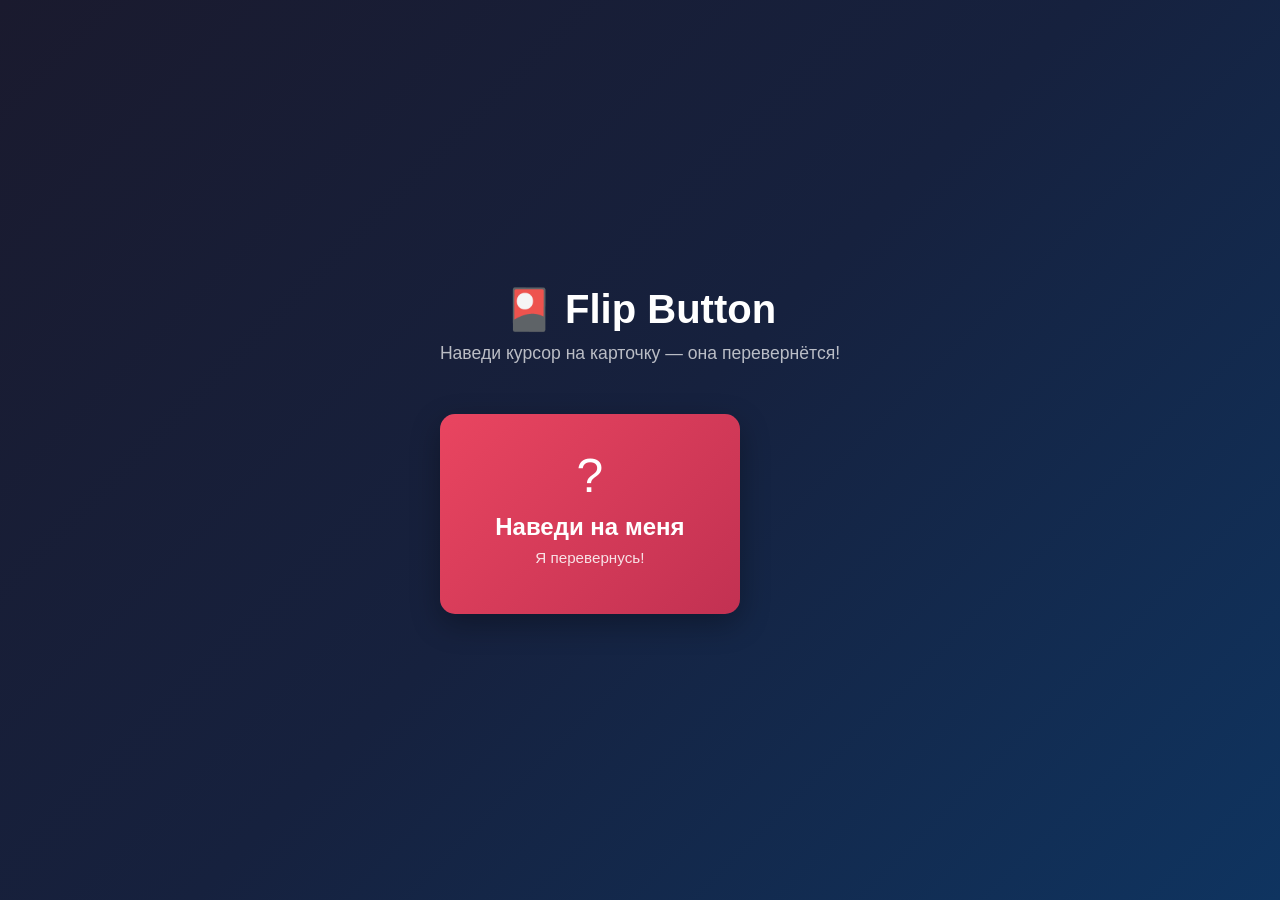
==== flip-button/index.html @ f306c1a4 "добавил папку обучение по перевертышу" ====
<!DOCTYPE html>
<html lang="ru">
<head>
    <meta charset="UTF-8">
    <meta name="viewport" content="width=device-width, initial-scale=1.0">
    <title>Кнопка-перевёртыш</title>
    <link rel="stylesheet" href="style.css">
</head>
<body>

    <div class="container">
        <h1>🎴 Flip Button</h1>
        <p>Наведи курсор на карточку — она перевернётся!</p>

        <!-- 
            ╔══════════════════════════════════════════╗
            ║  ШАГ 1: HTML-СТРУКТУРА                   ║
            ║                                          ║
            ║  flip-card      — рамка (контейнер)      ║
            ║  flip-card-inner — сам объект, который   ║
            ║                   будет вращаться        ║
            ║  front / back   — две стороны куба       ║
            ╚══════════════════════════════════════════╝
        -->

        <div class="flip-card">
            <div class="flip-card-inner">

                <!-- ★ Лицевая сторона ★ -->
                <div class="flip-card-front">
                    <div class="face-content">
                        <span class="icon">?</span>
                        <h2>Наведи на меня</h2>
                        <p>Я перевернусь!</p>
                    </div>
                </div>

                <!-- ★ Обратная сторона ★ -->
                <div class="flip-card-back">
                    <div class="face-content">
                        <span class="icon">✓</span>
                        <h2>Ура!</h2>
                        <p>Ты перевернул карточку</p>
                        <a href="#" class="action-btn">Подробнее →</a>
                    </div>
                </div>

            </div>
        </div>

        <!-- 
            ╔══════════════════════════════════════════╗
            ║  ИТОГО: 4 уровня вложенности             ║
            ║                                          ║
            ║  .flip-card           (рамка 300x200)    ║
            ║    └ .flip-card-inner (вращающийся куб)  ║
            ║         ├ .flip-card-front   (лицо)      ║
            ║         └ .flip-card-back    (спина)     ║
            ╚══════════════════════════════════════════╝
        -->

    </div>

</body>
</html>
---- flip-button/style.css ----
/* ================================================================
   КНОПКА-ПЕРЕВЁРТЫШ — ПОШАГОВОЕ СОЗДАНИЕ
   ================================================================ */

/* ──────────────────────────────────────────
   ШАГ 0: Сброс стилей + общий фон страницы
   ────────────────────────────────────────── */
* {
    margin: 0;
    padding: 0;
    box-sizing: border-box;
}

body {
    font-family: 'Segoe UI', Arial, sans-serif;
    background: linear-gradient(135deg, #1a1a2e, #16213e, #0f3460);
    min-height: 100vh;
    display: flex;
    justify-content: center;
    align-items: center;
}

.container {
    text-align: center;
    color: #fff;
}

.container h1 {
    font-size: 2.5rem;
    margin-bottom: 10px;
}

.container > p {
    font-size: 1.1rem;
    opacity: 0.7;
    margin-bottom: 50px;
}

/* ══════════════════════════════════════════
   ШАГ 1: flip-card — «рамка» сцены
   ══════════════════════════════════════════
   
   Это невидимая рамка, которая задаёт размер
   карточки (300×200 пикселей).
   
   perspective: 1000px  ←  ГЛАВНЫЙ СЕКРЕТ!
   Это свойство создаёт 3D-глубину. Чем меньше
   число — тем сильнее эффект «близи».
   ─────────────────────────────────────────── */

.flip-card {
    width: 300px;
    height: 200px;
    perspective: 1000px;       /* ← 3D-глубина сцены */
    cursor: pointer;
}

/* ══════════════════════════════════════════
   ШАГ 2: flip-card-inner — вращающийся куб
   ══════════════════════════════════════════
   
   Это РЕАЛЬНЫЙ объект, который мы вращаем.
   
   width/height    — тоже 300×200 (как у родителя)
   position: relative — чтобы стороны позиционировались
                        относительно него
   transition      — плавность анимации (0.6 сек)
   transform-style — "preserve-3d" говорит браузеру:
                        «сохраняй 3D для дочерних элементов»
   ─────────────────────────────────────────── */

.flip-card-inner {
    width: 100%;
    height: 100%;
    position: relative;
    transition: transform 0.6s;                        /* ← плавность */
    transform-style: preserve-3d;                      /* ← 3D для детей */
}

/* ══════════════════════════════════════════
   ШАГ 3: ПЕРЕВОРОТ при наведении!
   ══════════════════════════════════════════
   
   Когда мы наводим курсор на .flip-card,
   находим .flip-card-inner внутри него
   и ВРАЩАЕМ его на 180 градусов вокруг оси Y.
   
   rotateY(180deg) — вращение по горизонтали
   (как если бы переворачивали книгу)
   ─────────────────────────────────────────── */

.flip-card:hover .flip-card-inner {
    transform: rotateY(180deg);
}

/* ══════════════════════════════════════════
   ШАГ 4: Лицевая и обратная стороны
   ══════════════════════════════════════════
   
   Общие стили для обеих сторон:
   - position: absolute — накладываем их друг на друга
   - width/height: 100% — размер как у контейнера
   - backface-visibility: hidden — СКРЫВАЕМ «спину» элемента,
                                    чтобы не было видно
                                    обратной стороны сквозь лицевую
   ─────────────────────────────────────────── */

.flip-card-front,
.flip-card-back {
    position: absolute;
    width: 100%;
    height: 100%;
    backface-visibility: hidden;          /* ← скрываем «спину» */
    border-radius: 15px;
    display: flex;
    justify-content: center;
    align-items: center;
    box-shadow: 0 10px 30px rgba(0, 0, 0, 0.3);
}

/* ── Лицевая сторона ── */

.flip-card-front {
    background: linear-gradient(135deg, #e94560, #c23152);
    color: white;
}

/* ── Обратная сторона ── */

.flip-card-back {
    background: linear-gradient(135deg, #0f3460, #533483);
    color: white;
    
    /* ГЛАВНЫЙ СЕКРЕТ №2:
       Поворачиваем обратную сторону НА 180deg
       изначально, чтобы при перевороте карточки
       она оказалась «лицом» к зрителю.
       
       Без этого при повороте карточки обратная
       сторона окажется вверх ногами! */
    transform: rotateY(180deg);
}

/* ══════════════════════════════════════════
   ШАГ 5: Декоративное оформление контента
   ══════════════════════════════════════════ */

.face-content {
    text-align: center;
    padding: 20px;
}

.face-content .icon {
    display: block;
    font-size: 3rem;
    margin-bottom: 10px;
}

.face-content h2 {
    font-size: 1.5rem;
    margin-bottom: 8px;
}

.face-content p {
    font-size: 0.95rem;
    opacity: 0.85;
    margin-bottom: 15px;
}

/* Кнопка на обратной стороне */

.action-btn {
    display: inline-block;
    padding: 10px 25px;
    background: #fff;
    color: #e94560;
    text-decoration: none;
    border-radius: 25px;
    font-weight: bold;
    font-size: 0.9rem;
    transition: all 0.3s;
    box-shadow: 0 4px 15px rgba(0, 0, 0, 0.2);
}

.action-btn:hover {
    background: #f0f0f0;
    transform: scale(1.05);
    box-shadow: 0 6px 20px rgba(0, 0, 0, 0.3);
}

/* ══════════════════════════════════════════
   ШАГ 6: Адаптивность для мобильных
   ══════════════════════════════════════════ */

@media (max-width: 480px) {
    .flip-card {
        width: 260px;
        height: 180px;
    }

    .container h1 {
        font-size: 1.8rem;
    }
}
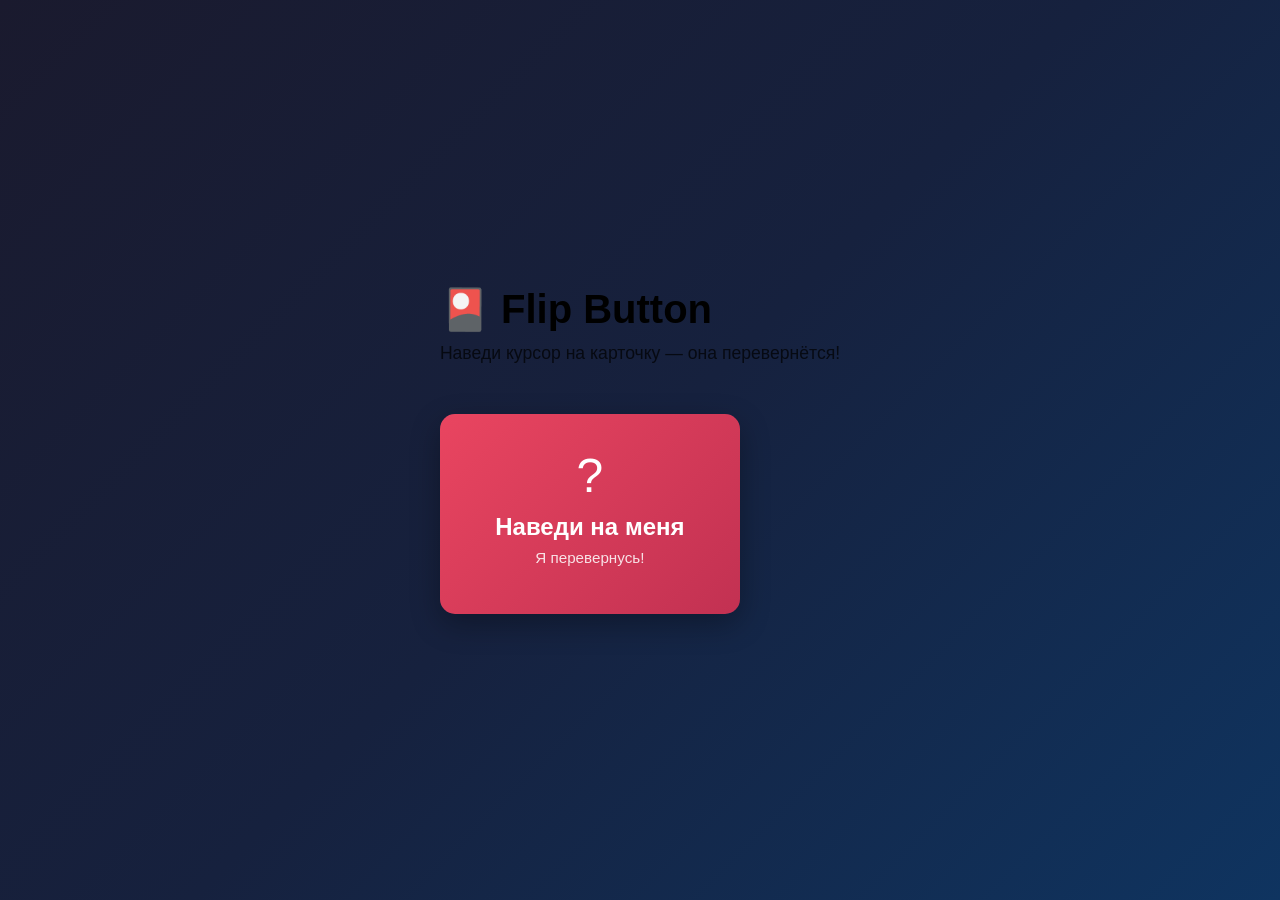
==== commit 66d88c6a: "изменения снипеета" ====
--- a/flip-button/index.html
+++ b/flip-button/index.html
@@ -63,3 +63,4 @@
 
 </body>
 </html>
+
--- a/flip-button/style.css
+++ b/flip-button/style.css
@@ -6,34 +6,35 @@
    ШАГ 0: Сброс стилей + общий фон страницы
    ────────────────────────────────────────── */
 * {
-    margin: 0;
-    padding: 0;
-    box-sizing: border-box;
+	margin: 0;
+	padding: 0;
+	box-sizing: border-box;
 }
 
 body {
-    font-family: 'Segoe UI', Arial, sans-serif;
-    background: linear-gradient(135deg, #1a1a2e, #16213e, #0f3460);
-    min-height: 100vh;
-    display: flex;
-    justify-content: center;
-    align-items: center;
-}
-
+	font-family: 'Segoe UI', Arial, sans-serif;
+	background: linear-gradient(135deg, #1a1a2e, #16213e, #0f3460);
+	min-height: 100vh;
+	display: flex;
+	justify-content: center;
+	align-items: center;
+}
+
+fl
 .container {
-    text-align: center;
-    color: #fff;
+	text-align: center;
+	color: #fff;
 }
 
 .container h1 {
-    font-size: 2.5rem;
-    margin-bottom: 10px;
-}
-
-.container > p {
-    font-size: 1.1rem;
-    opacity: 0.7;
-    margin-bottom: 50px;
+	font-size: 2.5rem;
+	margin-bottom: 10px;
+}
+
+.container>p {
+	font-size: 1.1rem;
+	opacity: 0.7;
+	margin-bottom: 50px;
 }
 
 /* ══════════════════════════════════════════
@@ -49,10 +50,11 @@
    ─────────────────────────────────────────── */
 
 .flip-card {
-    width: 300px;
-    height: 200px;
-    perspective: 1000px;       /* ← 3D-глубина сцены */
-    cursor: pointer;
+	width: 300px;
+	height: 200px;
+	perspective: 1000px;
+	/* ← 3D-глубина сцены */
+	cursor: pointer;
 }
 
 /* ══════════════════════════════════════════
@@ -70,11 +72,13 @@
    ─────────────────────────────────────────── */
 
 .flip-card-inner {
-    width: 100%;
-    height: 100%;
-    position: relative;
-    transition: transform 0.6s;                        /* ← плавность */
-    transform-style: preserve-3d;                      /* ← 3D для детей */
+	width: 100%;
+	height: 100%;
+	position: relative;
+	transition: transform 0.6s;
+	/* ← плавность */
+	transform-style: preserve-3d;
+	/* ← 3D для детей */
 }
 
 /* ══════════════════════════════════════════
@@ -90,7 +94,7 @@
    ─────────────────────────────────────────── */
 
 .flip-card:hover .flip-card-inner {
-    transform: rotateY(180deg);
+	transform: rotateY(180deg);
 }
 
 /* ══════════════════════════════════════════
@@ -107,38 +111,39 @@
 
 .flip-card-front,
 .flip-card-back {
-    position: absolute;
-    width: 100%;
-    height: 100%;
-    backface-visibility: hidden;          /* ← скрываем «спину» */
-    border-radius: 15px;
-    display: flex;
-    justify-content: center;
-    align-items: center;
-    box-shadow: 0 10px 30px rgba(0, 0, 0, 0.3);
+	position: absolute;
+	width: 100%;
+	height: 100%;
+	backface-visibility: hidden;
+	/* ← скрываем «спину» */
+	border-radius: 15px;
+	display: flex;
+	justify-content: center;
+	align-items: center;
+	box-shadow: 0 10px 30px rgba(0, 0, 0, 0.3);
 }
 
 /* ── Лицевая сторона ── */
 
 .flip-card-front {
-    background: linear-gradient(135deg, #e94560, #c23152);
-    color: white;
+	background: linear-gradient(135deg, #e94560, #c23152);
+	color: white;
 }
 
 /* ── Обратная сторона ── */
 
 .flip-card-back {
-    background: linear-gradient(135deg, #0f3460, #533483);
-    color: white;
-    
-    /* ГЛАВНЫЙ СЕКРЕТ №2:
+	background: linear-gradient(135deg, #0f3460, #533483);
+	color: white;
+
+	/* ГЛАВНЫЙ СЕКРЕТ №2:
        Поворачиваем обратную сторону НА 180deg
        изначально, чтобы при перевороте карточки
        она оказалась «лицом» к зрителю.
        
        Без этого при повороте карточки обратная
        сторона окажется вверх ногами! */
-    transform: rotateY(180deg);
+	transform: rotateY(180deg);
 }
 
 /* ══════════════════════════════════════════
@@ -146,46 +151,46 @@
    ══════════════════════════════════════════ */
 
 .face-content {
-    text-align: center;
-    padding: 20px;
+	text-align: center;
+	padding: 20px;
 }
 
 .face-content .icon {
-    display: block;
-    font-size: 3rem;
-    margin-bottom: 10px;
+	display: block;
+	font-size: 3rem;
+	margin-bottom: 10px;
 }
 
 .face-content h2 {
-    font-size: 1.5rem;
-    margin-bottom: 8px;
+	font-size: 1.5rem;
+	margin-bottom: 8px;
 }
 
 .face-content p {
-    font-size: 0.95rem;
-    opacity: 0.85;
-    margin-bottom: 15px;
+	font-size: 0.95rem;
+	opacity: 0.85;
+	margin-bottom: 15px;
 }
 
 /* Кнопка на обратной стороне */
 
 .action-btn {
-    display: inline-block;
-    padding: 10px 25px;
-    background: #fff;
-    color: #e94560;
-    text-decoration: none;
-    border-radius: 25px;
-    font-weight: bold;
-    font-size: 0.9rem;
-    transition: all 0.3s;
-    box-shadow: 0 4px 15px rgba(0, 0, 0, 0.2);
+	display: inline-block;
+	padding: 10px 25px;
+	background: #fff;
+	color: #e94560;
+	text-decoration: none;
+	border-radius: 25px;
+	font-weight: bold;
+	font-size: 0.9rem;
+	transition: all 0.3s;
+	box-shadow: 0 4px 15px rgba(0, 0, 0, 0.2);
 }
 
 .action-btn:hover {
-    background: #f0f0f0;
-    transform: scale(1.05);
-    box-shadow: 0 6px 20px rgba(0, 0, 0, 0.3);
+	background: #f0f0f0;
+	transform: scale(1.05);
+	box-shadow: 0 6px 20px rgba(0, 0, 0, 0.3);
 }
 
 /* ══════════════════════════════════════════
@@ -193,12 +198,12 @@
    ══════════════════════════════════════════ */
 
 @media (max-width: 480px) {
-    .flip-card {
-        width: 260px;
-        height: 180px;
-    }
-
-    .container h1 {
-        font-size: 1.8rem;
-    }
-}
+	.flip-card {
+		width: 260px;
+		height: 180px;
+	}
+
+	.container h1 {
+		font-size: 1.8rem;
+	}
+}
